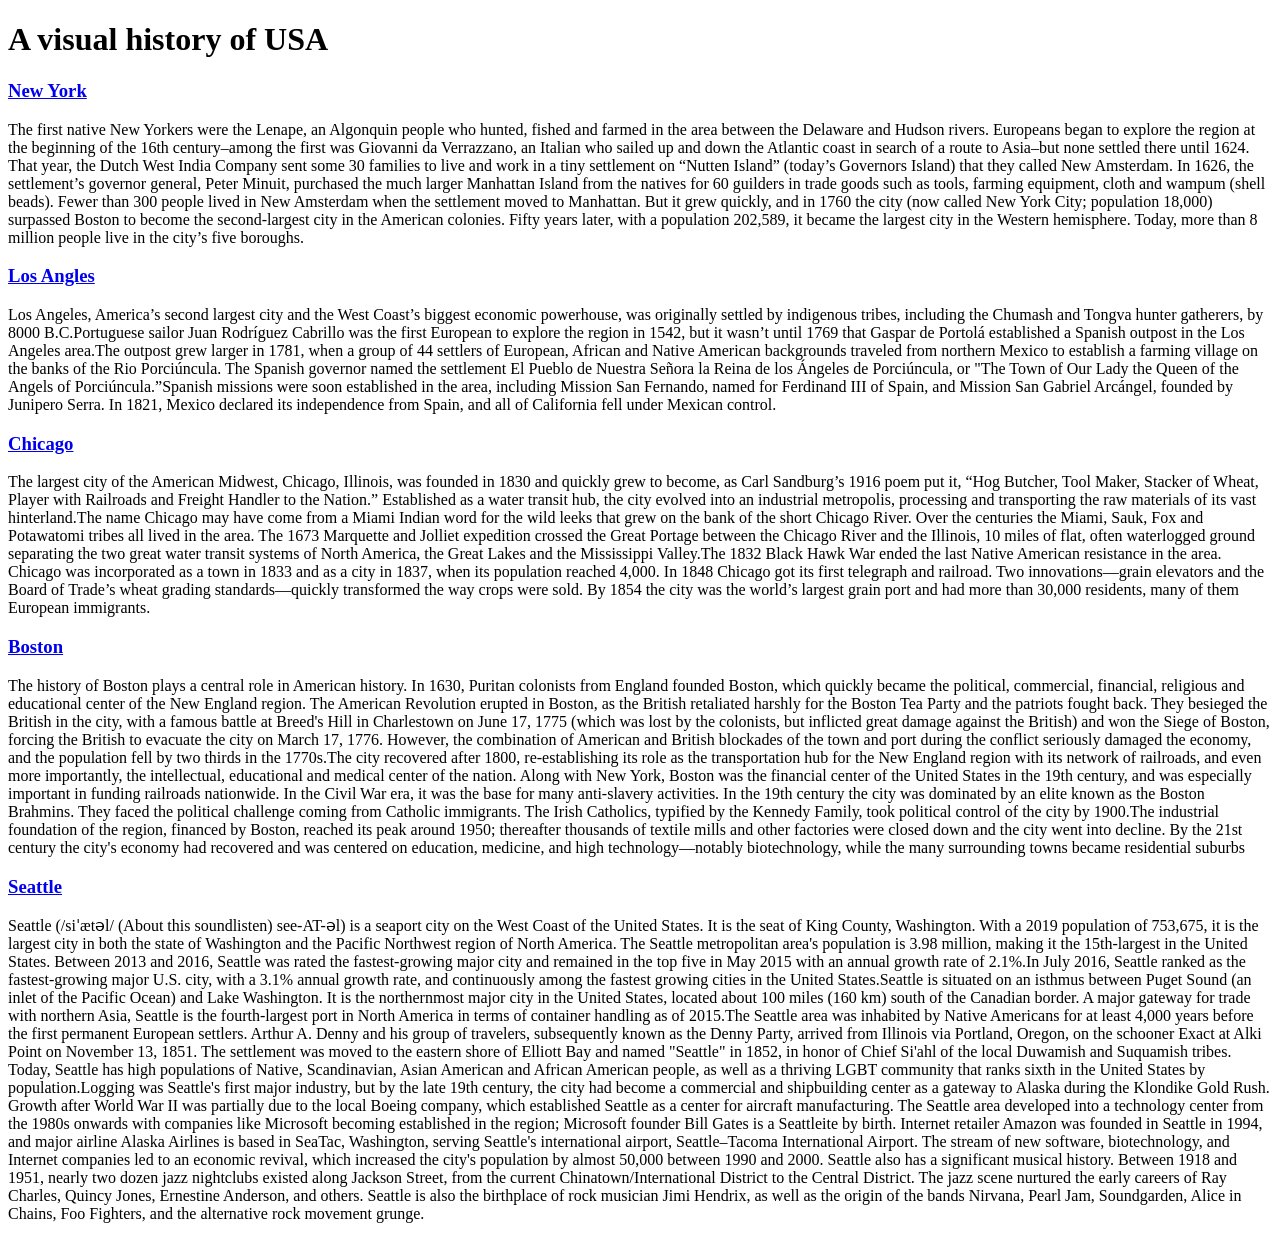
==== index.html @ a13cb2bd "name changed" ====
<!DOCTYPE html>
<html lang="en">
<head>
    <meta charset="UTF-8">
    <meta http-equiv="X-UA-Compatible" content="IE=edge">
    <meta name="viewport" content="width=device-width, initial-scale=1.0">
    <title>Visual History</title>
    <link rel="shortcut icon" href="Pictures/world-wide-web.png" type="image/x-icon">
    <link rel="stylesheet" href="css/style1.css">
</head>
<body>

    
    <h1 class="main">
        A visual history of USA
    </h1>
    
    <div class="c1">
    <h3 class="ny">
    <a href="https://www1.nyc.gov/">New  York</a> 
    </h3>
    <p>
        The first native New Yorkers were the Lenape, an Algonquin people who hunted, fished and farmed in the area between the Delaware and Hudson rivers. Europeans began to explore the region at the beginning of the 16th century–among the first was Giovanni da Verrazzano, an Italian who sailed up and down the Atlantic coast in search of a route to Asia–but none settled there until 1624. That year, the Dutch West India Company sent some 30 families to live and work in a tiny settlement on “Nutten Island” (today’s Governors Island) that they called New Amsterdam. In 1626, the settlement’s governor general, Peter Minuit, purchased the much larger Manhattan Island from the natives for 60 guilders in trade goods such as tools, farming equipment, cloth and wampum (shell beads). Fewer than 300 people lived in New Amsterdam when the settlement moved to Manhattan. But it grew quickly, and in 1760 the city (now called New York City; population 18,000) surpassed Boston to become the second-largest city in the American colonies. Fifty years later, with a population 202,589, it became the largest city in the Western hemisphere. Today, more than 8 million people live in the city’s five boroughs.
    </p>
    </div>

    <div class="c2">
    <h3 class="la">
    <a href="https://www.lacity.org/">Los Angles</a>   
    </h3>
    <p>
        Los Angeles, America’s second largest city and the West Coast’s biggest economic powerhouse, was originally settled by indigenous tribes, including the Chumash and Tongva hunter gatherers, by 8000 B.C.Portuguese sailor Juan Rodríguez Cabrillo was the first European to explore the region in 1542, but it wasn’t until 1769 that Gaspar de Portolá established a Spanish outpost in the Los Angeles area.The outpost grew larger in 1781, when a group of 44 settlers of European, African and Native American backgrounds traveled from northern Mexico to establish a farming village on the banks of the Rio Porciúncula. The Spanish governor named the settlement El Pueblo de Nuestra Señora la Reina de los Ángeles de Porciúncula, or "The Town of Our Lady the Queen of the Angels of Porciúncula.”Spanish missions were soon established in the area, including Mission San Fernando, named for Ferdinand III of Spain, and Mission San Gabriel Arcángel, founded by Junipero Serra. In 1821, Mexico declared its independence from Spain, and all of California fell under Mexican control.
    </p>
    </div>

    <div class="c3">
    <h3 class="ch">
    <a href="https://www.chicago.gov/city/en.html">Chicago</a>   
    </h3>
     <p>
        The largest city of the American Midwest, Chicago, Illinois, was founded in 1830 and quickly grew to become, as Carl Sandburg’s 1916 poem put it, “Hog Butcher, Tool Maker, Stacker of Wheat, Player with Railroads and Freight Handler to the Nation.” Established as a water transit hub, the city evolved into an industrial metropolis, processing and transporting the raw materials of its vast hinterland.The name Chicago may have come from a Miami Indian word for the wild leeks that grew on the bank of the short Chicago River. Over the centuries the Miami, Sauk, Fox and Potawatomi tribes all lived in the area. The 1673 Marquette and Jolliet expedition crossed the Great Portage between the Chicago River and the Illinois, 10 miles of flat, often waterlogged ground separating the two great water transit systems of North America, the Great Lakes and the Mississippi Valley.The 1832 Black Hawk War ended the last Native American resistance in the area. Chicago was incorporated as a town in 1833 and as a city in 1837, when its population reached 4,000. In 1848 Chicago got its first telegraph and railroad. Two innovations—grain elevators and the Board of Trade’s wheat grading standards—quickly transformed the way crops were sold. By 1854 the city was the world’s largest grain port and had more than 30,000 residents, many of them European immigrants.
    </p>    
    </div>

    <div class="c4">
    <h3 class="bo">
    <a href="https://www.boston.gov/">Boston</a>
    </h3>
    <p>
        The history of Boston plays a central role in American history. In 1630, Puritan colonists from England founded Boston, which quickly became the political, commercial, financial, religious and educational center of the New England region. The American Revolution erupted in Boston, as the British retaliated harshly for the Boston Tea Party and the patriots fought back. They besieged the British in the city, with a famous battle at Breed's Hill in Charlestown on June 17, 1775 (which was lost by the colonists, but inflicted great damage against the British) and won the Siege of Boston, forcing the British to evacuate the city on March 17, 1776. However, the combination of American and British blockades of the town and port during the conflict seriously damaged the economy, and the population fell by two thirds in the 1770s.The city recovered after 1800, re-establishing its role as the transportation hub for the New England region with its network of railroads, and even more importantly, the intellectual, educational and medical center of the nation. Along with New York, Boston was the financial center of the United States in the 19th century, and was especially important in funding railroads nationwide. In the Civil War era, it was the base for many anti-slavery activities. In the 19th century the city was dominated by an elite known as the Boston Brahmins. They faced the political challenge coming from Catholic immigrants. The Irish Catholics, typified by the Kennedy Family, took political control of the city by 1900.The industrial foundation of the region, financed by Boston, reached its peak around 1950; thereafter thousands of textile mills and other factories were closed down and the city went into decline. By the 21st century the city's economy had recovered and was centered on education, medicine, and high technology—notably biotechnology, while the many surrounding towns became residential suburbs
    </p>
    </div>  

    <div class="c5">
    <h3 class="st">
    <a href="https://www.seattle.gov/">Seattle</a>
    </h3>
    <p>
        Seattle (/siˈætəl/ (About this soundlisten) see-AT-əl) is a seaport city on the West Coast of the United States. It is the seat of King County, Washington. With a 2019 population of 753,675, it is the largest city in both the state of Washington and the Pacific Northwest region of North America. The Seattle metropolitan area's population is 3.98 million, making it the 15th-largest in the United States. Between 2013 and 2016, Seattle was rated the fastest-growing major city and remained in the top five in May 2015 with an annual growth rate of 2.1%.In July 2016, Seattle ranked as the fastest-growing major U.S. city, with a 3.1% annual growth rate, and continuously among the fastest growing cities in the United States.Seattle is situated on an isthmus between Puget Sound (an inlet of the Pacific Ocean) and Lake Washington. It is the northernmost major city in the United States, located about 100 miles (160 km) south of the Canadian border. A major gateway for trade with northern Asia, Seattle is the fourth-largest port in North America in terms of container handling as of 2015.The Seattle area was inhabited by Native Americans for at least 4,000 years before the first permanent European settlers. Arthur A. Denny and his group of travelers, subsequently known as the Denny Party, arrived from Illinois via Portland, Oregon, on the schooner Exact at Alki Point on November 13, 1851. The settlement was moved to the eastern shore of Elliott Bay and named "Seattle" in 1852, in honor of Chief Si'ahl of the local Duwamish and Suquamish tribes. Today, Seattle has high populations of Native, Scandinavian, Asian American and African American people, as well as a thriving LGBT community that ranks sixth in the United States by population.Logging was Seattle's first major industry, but by the late 19th century, the city had become a commercial and shipbuilding center as a gateway to Alaska during the Klondike Gold Rush. Growth after World War II was partially due to the local Boeing company, which established Seattle as a center for aircraft manufacturing. The Seattle area developed into a technology center from the 1980s onwards with companies like Microsoft becoming established in the region; Microsoft founder Bill Gates is a Seattleite by birth. Internet retailer Amazon was founded in Seattle in 1994, and major airline Alaska Airlines is based in SeaTac, Washington, serving Seattle's international airport, Seattle–Tacoma International Airport. The stream of new software, biotechnology, and Internet companies led to an economic revival, which increased the city's population by almost 50,000 between 1990 and 2000. Seattle also has a significant musical history. Between 1918 and 1951, nearly two dozen jazz nightclubs existed along Jackson Street, from the current Chinatown/International District to the Central District. The jazz scene nurtured the early careers of Ray Charles, Quincy Jones, Ernestine Anderson, and others. Seattle is also the birthplace of rock musician Jimi Hendrix, as well as the origin of the bands Nirvana, Pearl Jam, Soundgarden, Alice in Chains, Foo Fighters, and the alternative rock movement grunge.
    </p>
    </div>


</body>
</html>
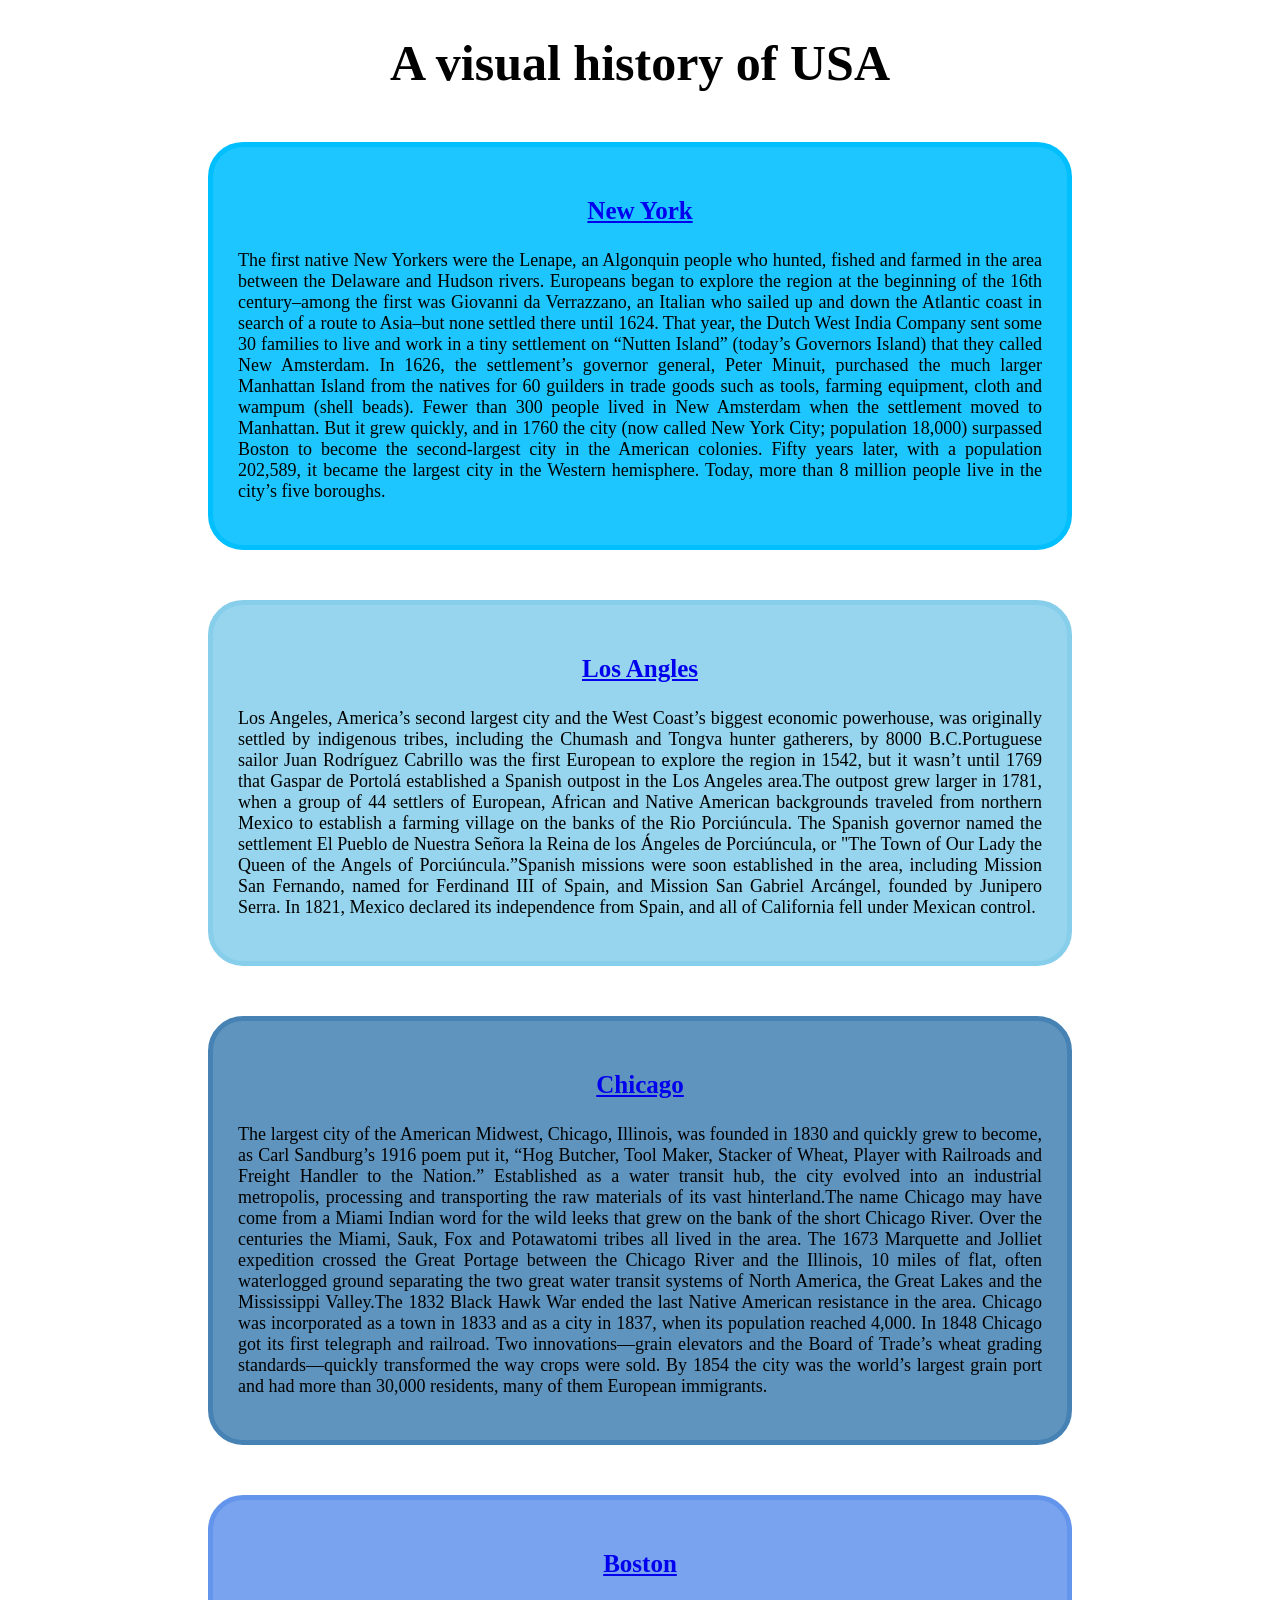
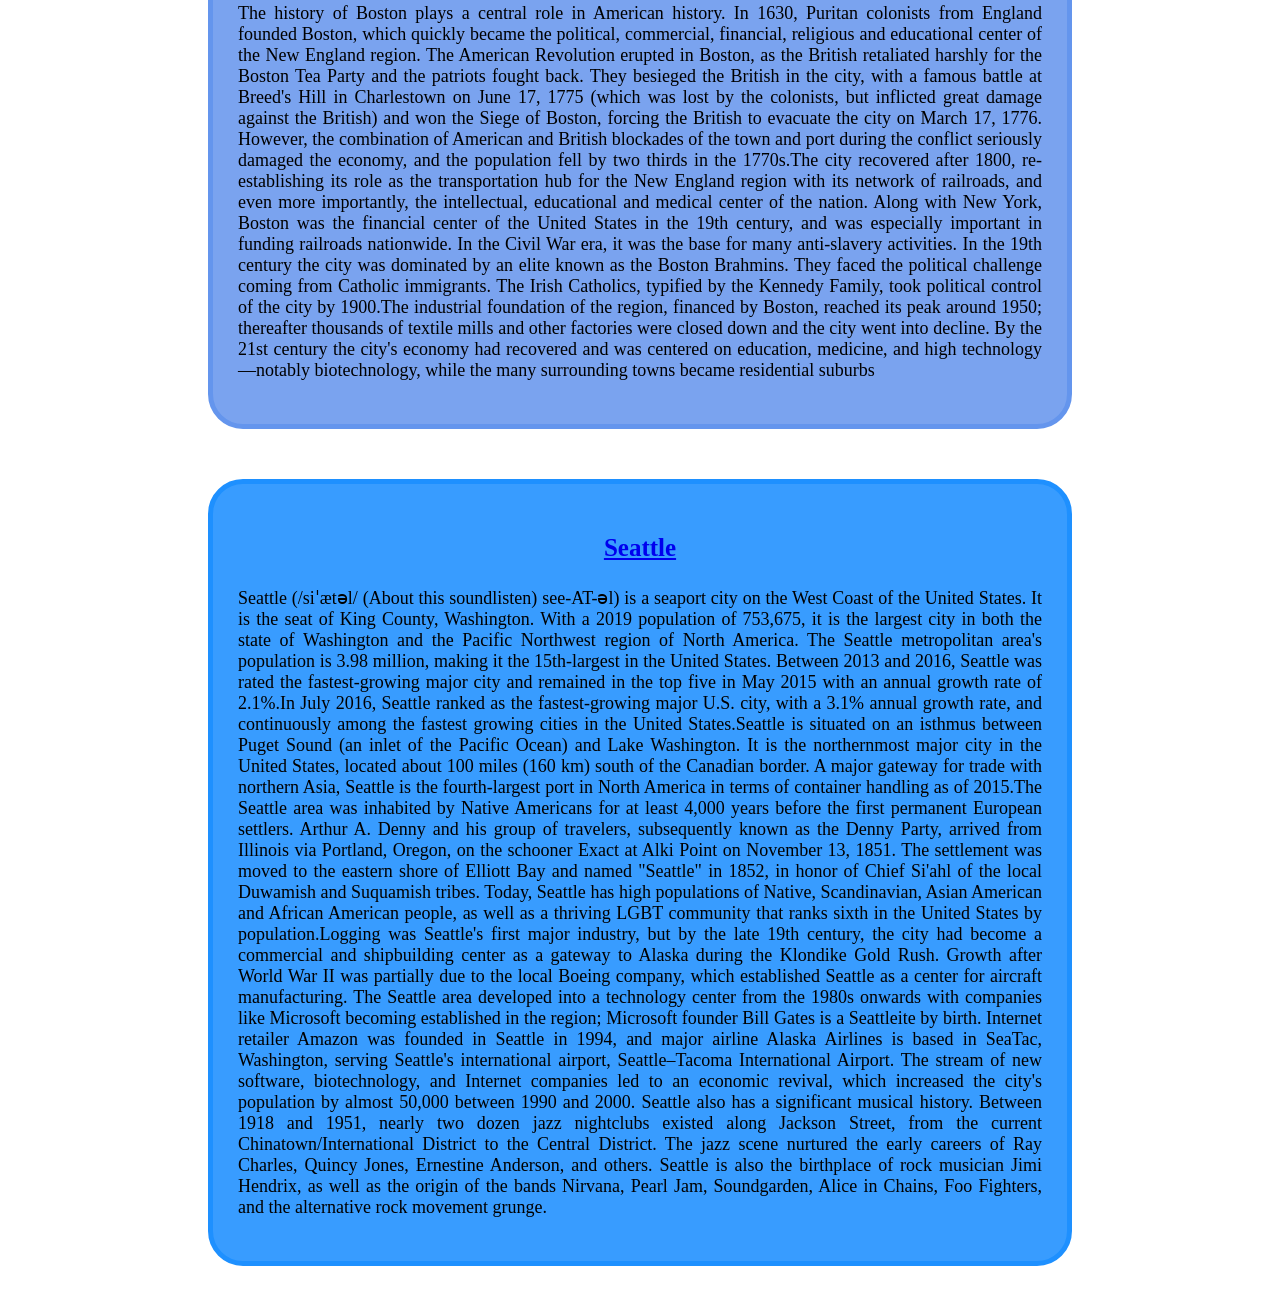
==== commit ac5a42d6: "image changed" ====
--- a/index.html
+++ b/index.html
@@ -5,8 +5,8 @@
     <meta http-equiv="X-UA-Compatible" content="IE=edge">
     <meta name="viewport" content="width=device-width, initial-scale=1.0">
     <title>Visual History</title>
-    <link rel="shortcut icon" href="Pictures/world-wide-web.png" type="image/x-icon">
-    <link rel="stylesheet" href="css/style1.css">
+    <link rel="shortcut icon" href="../Practice/Pictures/world-wide-web.png" type="image/x-icon">
+    <link rel="stylesheet" href="style.css">
 </head>
 <body>
 
--- a/style.css
+++ b/style.css
@@ -0,0 +1,90 @@
+body{
+    background-image: url(../Practice/Pictures/map.jpg);
+    background-position: center ;
+    height: 50%;
+    background-size: cover;
+    background-attachment: fixed;
+    background-repeat: no-repeat;
+    opacity: 10;
+}
+.c1{
+     color: black;
+     background-color: #00bfffe1;
+     font-size: 18px;
+     font-weight: 500;
+     border: 5px solid  #00BFFF;
+     border-radius: 35px;
+     margin: 50px 200px;
+     padding: 25px;
+     text-align: justify;
+     
+}
+.c2{
+    color: black;
+    background-color:  #87cfebde;
+    font-size: 18px;
+    font-weight: 500;
+    border: 5px solid #87CEEB;
+    border-radius: 35px;
+    margin: 50px 200px;
+    padding: 25px;
+    text-align: justify;
+
+}
+.c3{
+    color: black;
+    background-color: #4683b4dc;
+    font-size: 18px;
+    font-weight: 500;
+    border: 5px solid #4682B4;
+    border-radius: 35px;
+    margin: 50px 200px;
+    padding: 25px;
+    text-align: justify;
+}
+.c4{
+    color: black;
+    background-color: rgba(100, 148, 237, 0.856);
+    font-size: 18px;
+    font-weight: 500;
+    border: 5px solid cornflowerblue;
+    border-radius: 35px;
+    margin: 50px 200px;
+    padding: 25px;
+    text-align: justify;
+}
+.c5{
+    color: black;
+    background-color: #1e8fffe1;
+    font-size: 18px;
+    font-weight: 500;
+    border: 5px solid #1E90FF;
+    border-radius: 35px;
+    margin: 50px 200px;
+    padding: 25px;
+    text-align: justify;
+}
+.ny{
+    text-align: center;
+    font-size: 25px;
+}
+.la{
+    text-align: center;
+    font-size: 25px;
+}
+.ch{
+    text-align: center;
+    font-size: 25px;
+}
+.bo{
+    text-align: center;
+    font-size: 25px;
+}
+.st{
+    text-align: center;
+    font-size: 25px;
+}
+.main{
+    text-align: center;
+    font-size: 50px;
+}
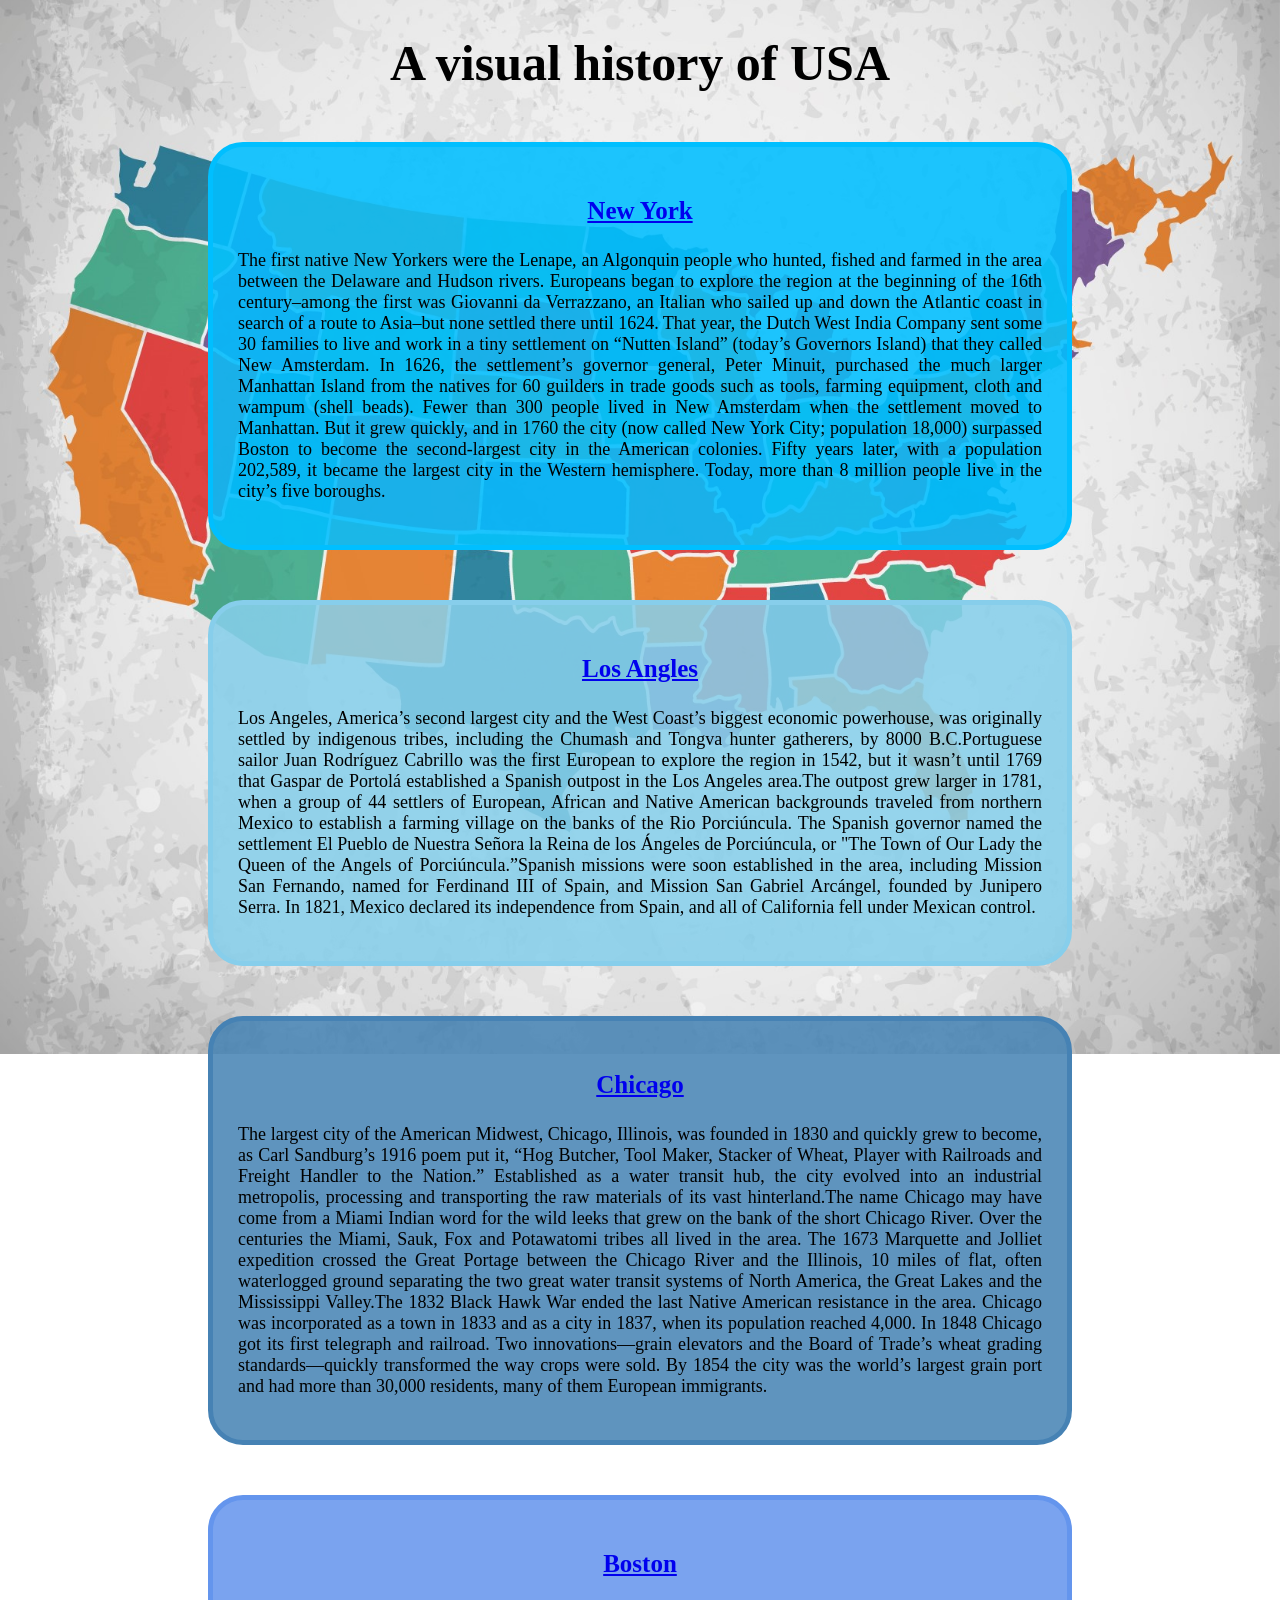
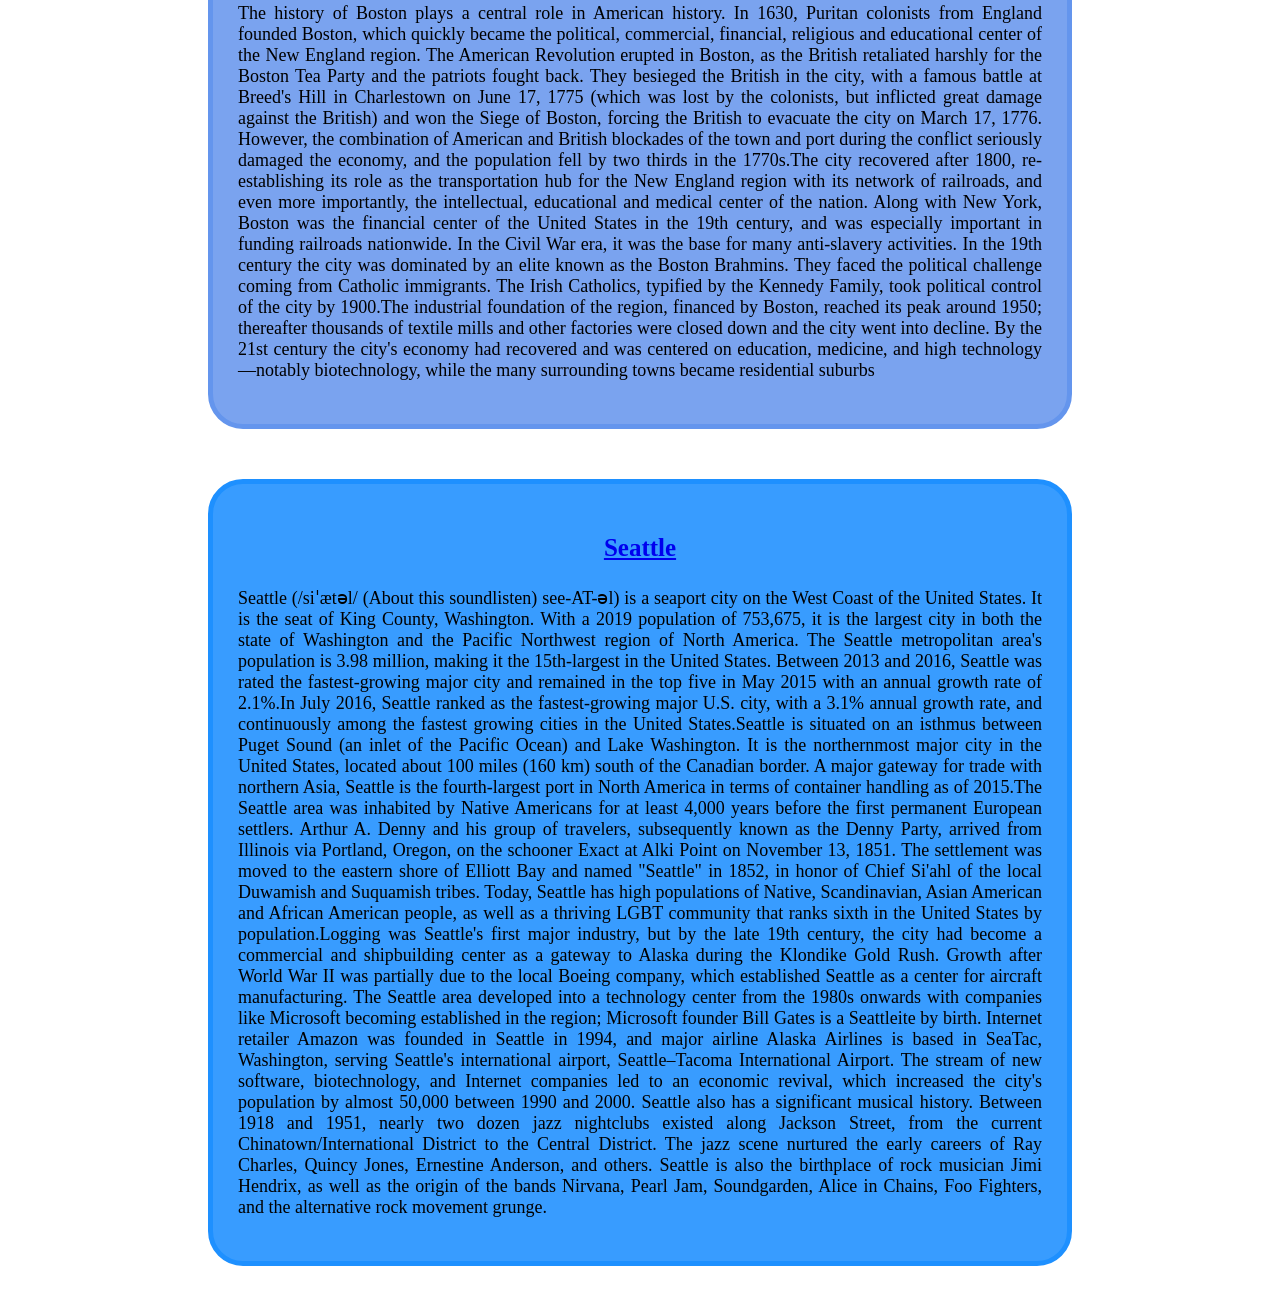
==== commit 8da62745: "again changed" ====
--- a/index.html
+++ b/index.html
@@ -5,7 +5,7 @@
     <meta http-equiv="X-UA-Compatible" content="IE=edge">
     <meta name="viewport" content="width=device-width, initial-scale=1.0">
     <title>Visual History</title>
-    <link rel="shortcut icon" href="../Practice/Pictures/world-wide-web.png" type="image/x-icon">
+    <link rel="shortcut icon" href="world-wide-web.png" type="image/x-icon">
     <link rel="stylesheet" href="style.css">
 </head>
 <body>
--- a/style.css
+++ b/style.css
@@ -1,5 +1,5 @@
 body{
-    background-image: url(../Practice/Pictures/map.jpg);
+    background-image: url(map.jpg);
     background-position: center ;
     height: 50%;
     background-size: cover;
